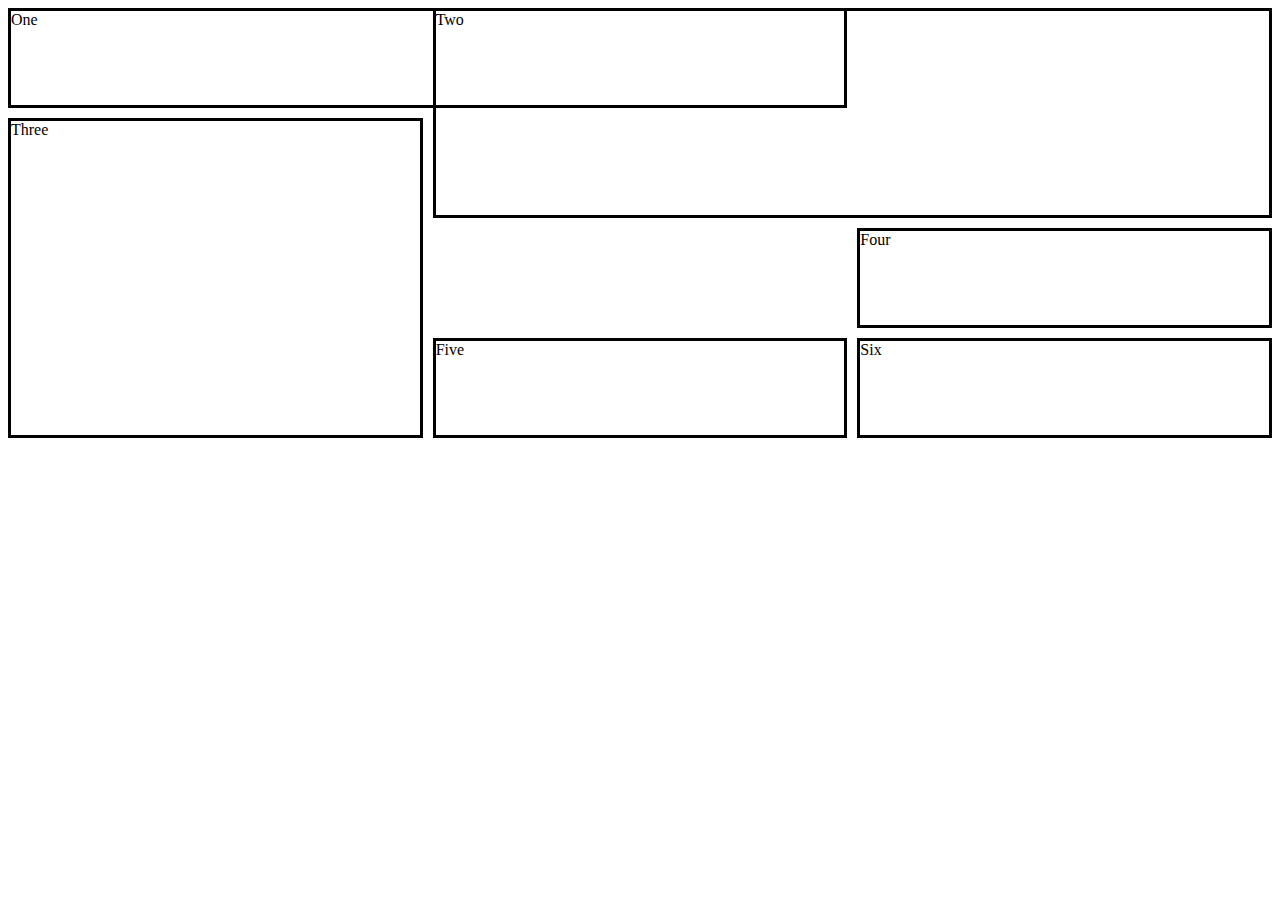
==== templates/demo.html @ c2e96c74 "First demo.css/html" ====
<!DOCTYPE html>
<html lang="en">
<head>
    <meta charset="UTF-8">
    <title>Title</title>
        <link rel="stylesheet" type="text/css" href="../static/demo.css">
</head>
<body>
<div class="wrapper">
  <div class="one">One</div>
  <div class="two">Two</div>
  <div class="three">Three</div>
  <div class="four">Four</div>
  <div class="five">Five</div>
  <div class="six">Six</div>
</div>
</body>
</html>
---- static/demo.css ----
.wrapper {
  display: grid;
  grid-template-columns: repeat(3, 1fr);
  gap: 10px;
  grid-auto-rows: minmax(100px, auto);
}
.one    { grid-column: 1 / 3;   grid-row: 1;      border-style: solid;}
.two    { grid-column: 2 / 4;   grid-row: 1 / 3;  border-style: solid;}
.three  { grid-column: 1;       grid-row: 2 / 5;  border-style: solid;}
.four   { grid-column: 3;       grid-row: 3;      border-style: solid;}
.five   { grid-column: 2;       grid-row: 4;      border-style: solid;}
.six    { grid-column: 3;       grid-row: 4;      border-style: solid;}
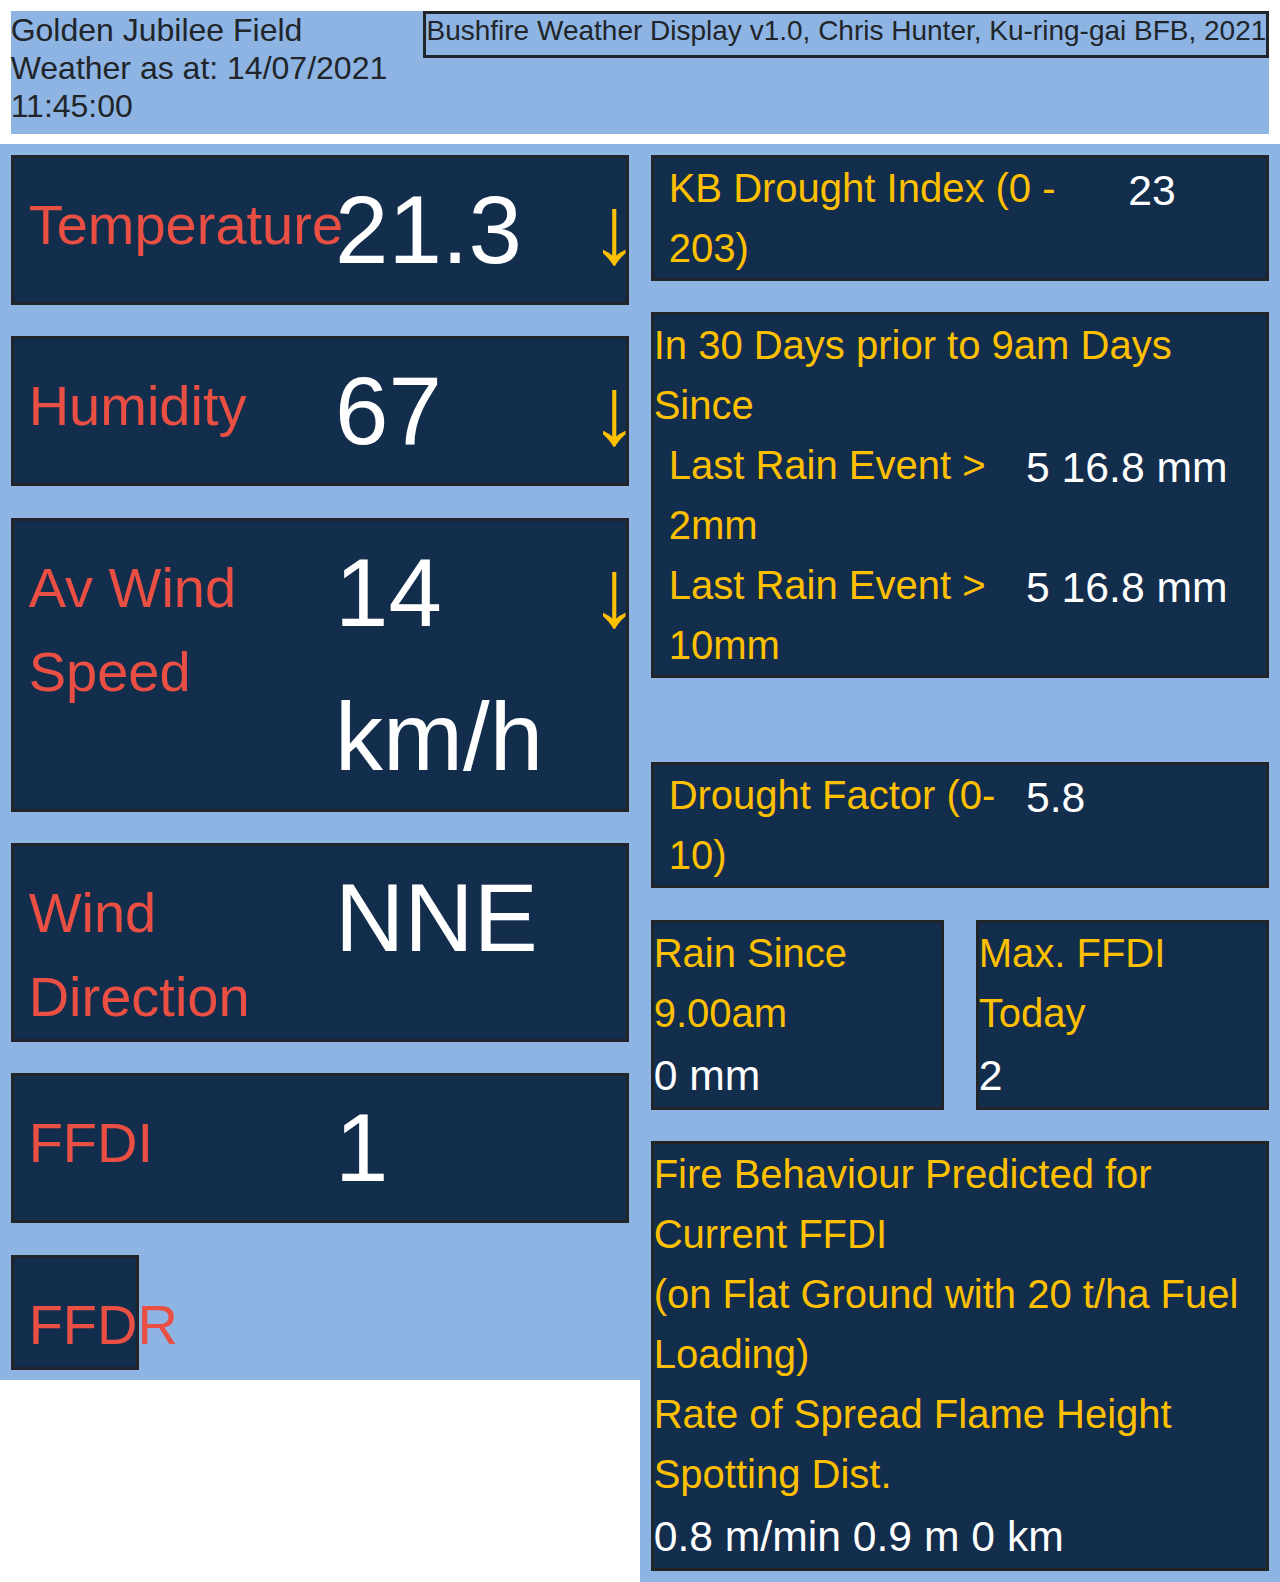
==== commit da17bb43: "Completed demo.html. Updated bsstation.html, css with lessons from demo" ====
--- a/templates/demo.html
+++ b/templates/demo.html
@@ -3,16 +3,86 @@
 <head>
     <meta charset="UTF-8">
     <title>Title</title>
-        <link rel="stylesheet" type="text/css" href="../static/demo.css">
+    <meta name="viewport" content="width=device-width, initial-scale=1, shrink-to-fit=no">
+
+    <link rel="stylesheet" href="https://maxcdn.bootstrapcdn.com/bootstrap/4.0.0/css/bootstrap.min.css" integrity="sha384-Gn5384xqQ1aoWXA+058RXPxPg6fy4IWvTNh0E263XmFcJlSAwiGgFAW/dAiS6JXm" crossorigin="anonymous">
+    <link rel="stylesheet" type="text/css" href="../static/demo.css">
+
 </head>
 <body>
-<div class="wrapper">
-  <div class="one">One</div>
-  <div class="two">Two</div>
-  <div class="three">Three</div>
-  <div class="four">Four</div>
-  <div class="five">Five</div>
-  <div class="six">Six</div>
-</div>
+    <div>
+        <div class="wthgrid">
+            <div class="locdt">
+                <h2>Golden Jubilee Field Weather as at: 14/07/2021 11:45:00</h2>
+            </div>
+            <div class="sysid">
+                <h3>Bushfire Weather Display v1.0, Chris Hunter, Ku-ring-gai BFB, 2021</h3>
+            </div>
+        </div>
+        <div class="wrapper1">
+          <div class="temp">
+            <div class="col-6 bastext">Temperature</div>
+            <div class="col-5 basnum">21.3</div>
+            <div class="col-1 basdir">↓</div>
+          </div>
+          <div class="rh">
+            <div class="col-6 bastext">Humidity</div>
+            <div class="col-5 basnum">67</div>
+            <div class="col-1 basdir">↓</div>
+          </div>
+          <div class="windspeed">
+             <div class="col-6 bastext">Av Wind Speed</div>
+            <div class="col-5 basnum">14 km/h</div>
+            <div class="col-1 basdir">↓</div>
+          </div>
+          <div class="winddir">
+            <div class="col-6 bastext">Wind Direction</div>
+            <div class="col-5 basnum">NNE</div>
+          </div>
+          <div class="ffdi">
+            <div class="col-6 bastext">FFDI</div>
+            <div class="col-5 basnum">1</div>
+          </div>
+          <div class="ffdr">
+            <div class="col-3 bastext">FFDR</div>
+          </div>
+        </div>
+        <div class="wrapper2">
+          <div class="kbdi">
+            <div class="col-9 dethead">KB Drought Index (0 - 203)</div>
+            <div class="col-3 dettext">23</div>
+          </div>
+          <div class="lastrain">
+            <div class="dethead">In 30 Days prior to 9am	Days Since</div>
+            <div class="col-7 dethead">Last Rain Event > 2mm</div>
+            <div class="col-5 dettext">5	16.8 mm</div>
+            <div class="col-7 dethead">Last Rain Event > 10mm</div>
+            <div class="col-5 dettext">5	16.8 mm</div>
+          </div>
+          <div class="droughtfactor">
+            <div class="col-7 dethead">Drought Factor (0-10)</div>
+            <div class="col-5 dettext">5.8</div>
+          </div>
+          <div class="rain9">
+            <div class="dethead">Rain Since 9.00am</div>
+            <div class="dettext">0 mm</div>
+          </div>
+          <div class="maxfddi">
+            <div class="dethead">Max. FFDI Today</div>
+            <div class="dettext">2</div>
+          </div>
+          <div class="firebehav">
+             <div class="dethead">Fire Behaviour Predicted for Current FFDI</div>
+             <div class="dethead">(on Flat Ground with 20 t/ha Fuel Loading)	</div>
+             <div class="dethead">Rate of Spread	Flame Height	Spotting Dist.	</div>
+             <div class="dettext">0.8 m/min	0.9 m	0 km</div>
+          </div>
+        </div>
+    </div>
+
+    <script src="https://code.jquery.com/jquery-3.2.1.slim.min.js" integrity="sha384-KJ3o2DKtIkvYIK3UENzmM7KCkRr/rE9/Qpg6aAZGJwFDMVNA/GpGFF93hXpG5KkN" crossorigin="anonymous"></script>
+    <script src="https://cdnjs.cloudflare.com/ajax/libs/popper.js/1.12.9/umd/popper.min.js" integrity="sha384-ApNbgh9B+Y1QKtv3Rn7W3mgPxhU9K/ScQsAP7hUibX39j7fakFPskvXusvfa0b4Q" crossorigin="anonymous"></script>
+    <script src="https://maxcdn.bootstrapcdn.com/bootstrap/4.0.0/js/bootstrap.min.js" integrity="sha384-JZR6Spejh4U02d8jOt6vLEHfe/JQGiRRSQQxSfFWpi1MquVdAyjUar5+76PVCmYl" crossorigin="anonymous"></script>
+
 </body>
 </html>--- a/static/demo.css
+++ b/static/demo.css
@@ -1,12 +1,64 @@
-.wrapper {
+.wthgrid    {
+    display: grid;
+    grid-template-columns: 1fr;
+    /*grid_template_rows: auto 72pt 30pt auto;*/
+    align-items: start;                                 /* this lets events shrink to natural size. Row size is largest in row */
+    grid-gap: 25px;
+    background: #8DB4E3;
+    margin: 8pt;
+    /*grid-auto-flow: column;*/
+	/*grid-auto-rows: max-content;            !* This makes all rows the same height, and stops expansion to fill available height*/
+}
+
+.wthgrid > .locdt       { grid-column: 1 / 2;    grid-row: 1 / 2;  }
+.wthgrid > .sysid       { grid-column: 2 / 3;    grid-row: 1 / 2; border-style: solid; }        /* background-color: lightsalmon; */
+
+
+.wrapper1 {
   display: grid;
-  grid-template-columns: repeat(3, 1fr);
+  grid-template-columns: repeat(1, 1fr);
   gap: 10px;
-  grid-auto-rows: minmax(100px, auto);
+  grid-auto-rows: minmax(72pt, auto);
+  width: 50%;
+  float: left;
+  background: #8DB4E3;
+  /*margin: 8pt;*/
+        /*align-items: start;                                 !* this lets events shrink to natural size. Row size is largest in row *!*/
+    /*grid-gap: 25px;*/
+    /*margin: 8pt;*/
 }
-.one    { grid-column: 1 / 3;   grid-row: 1;      border-style: solid;}
-.two    { grid-column: 2 / 4;   grid-row: 1 / 3;  border-style: solid;}
-.three  { grid-column: 1;       grid-row: 2 / 5;  border-style: solid;}
-.four   { grid-column: 3;       grid-row: 3;      border-style: solid;}
-.five   { grid-column: 2;       grid-row: 4;      border-style: solid;}
-.six    { grid-column: 3;       grid-row: 4;      border-style: solid;}
+
+.wrapper2 {
+  display: grid;
+  grid-template-columns: repeat(2, 1fr);
+  gap: 10px;
+  grid-auto-rows: minmax(32pt, auto);
+  width: 50%;
+  float: left;
+  background: #8DB4E3;
+  /*margin: 8pt;*/
+}
+
+.bastext { color: #EA4F43; font-size: 42.0pt; font-weight: 400; margin-top: 25px;}
+.basnum  { color: white;   font-size: 72.0pt; font-weight: 400; font-style: normal;}
+.basdir  { color: #FFC000; font-size: 72.0pt; font-weight: 400; font-style: normal;}
+
+.wrapper1 > div { border-style: solid; display: flex; flex-wrap: wrap; background: #132D4D; margin: 8pt;}
+
+/*.temp    { border-style: solid; display: flex; flex-wrap: wrap;  }*/
+/*.rh    { grid-column: 1;         border-style: solid;  }*/
+/*.windspeed  { grid-column: 1;         border-style: solid;}*/
+/*.winddir  { grid-column: 1;         border-style: solid;}*/
+.ffdr  { grid-column: 1;  width: 20%;       border-style: solid;}
+
+.wrapper2 > div { border-style: solid; display: flex; flex-wrap: wrap; background: #132D4D; margin: 8pt;}
+
+.dethead { color: #FFC000; font-size: 30.0pt; font-weight: 400; font-style: normal;}
+.dettext { color: white;   font-size: 32.0pt; font-weight: 400; font-style: normal;}
+
+.kbdi           { grid-column: 1 / 3;                     border-style: solid;}
+.lastrain       { grid-column: 1 / 3;   grid-row: 2 / 4;  border-style: solid;}
+.droughtfactor  { grid-column: 1 / 3;   grid-row: 5 / 6;  border-style: solid;}
+.rain9          { grid-column: 1;       grid-row: 6 / 8;  border-style: solid;}
+.maxfddi        { grid-column: 2;       grid-row: 6 / 8;  border-style: solid;}
+.firebehav      { grid-column: 1 / 3;   grid-row: 8 / 11; border-style: solid;}